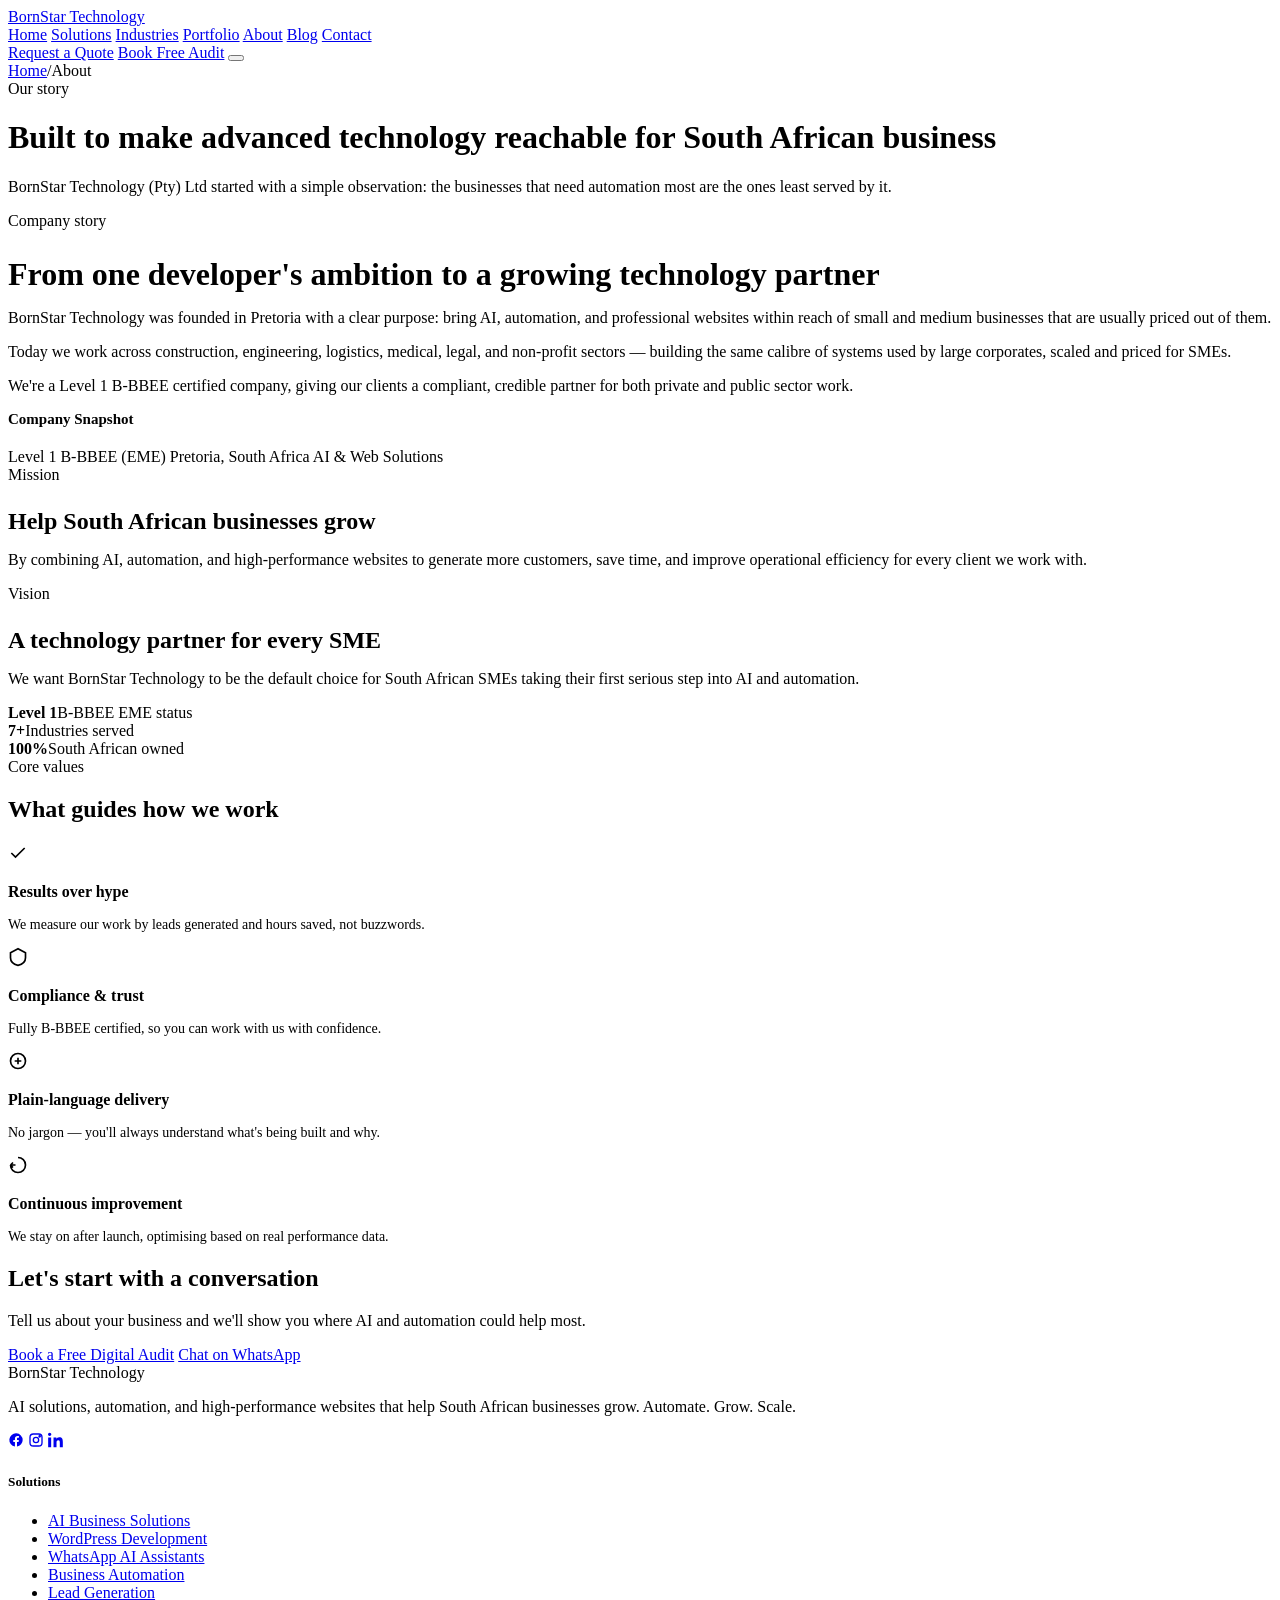
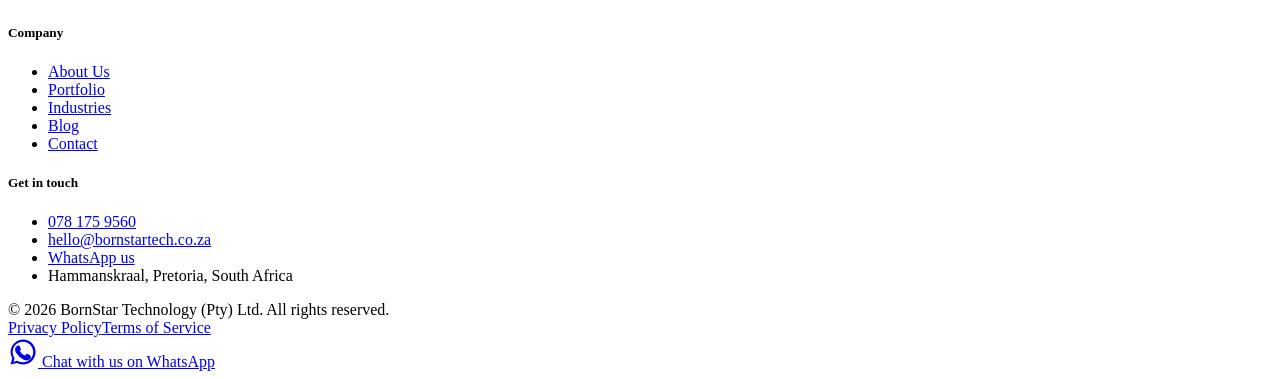
==== about.html @ 9c54cfef "Add files via upload" ====
<!DOCTYPE html>
<html lang="en-ZA">
<head>
<meta charset="UTF-8">
<meta name="viewport" content="width=device-width, initial-scale=1.0">
<title>About Us | BornStar Technology</title>
<meta name="description" content="BornStar Technology is a Pretoria-based, Level 1 B-BBEE certified AI and web solutions company helping South African SMEs grow through automation and technology.">
<link rel="canonical" href="https://bornstartechnology.github.io/about.html">
<meta property="og:type" content="website">
<meta property="og:title" content="About BornStar Technology">
<meta property="og:description" content="A Pretoria-based AI and web solutions company built to help South African SMEs grow.">
<meta property="og:url" content="https://bornstartechnology.github.io/about.html">
<link rel="preconnect" href="https://fonts.googleapis.com">
<link rel="preconnect" href="https://fonts.gstatic.com" crossorigin>
<link href="https://fonts.googleapis.com/css2?family=Poppins:wght@500;600;700&family=Inter:wght@400;500;600&display=swap" rel="stylesheet">
<link rel="stylesheet" href="css/style.css">
</head>
<body>

<header class="site-header">
  <div class="container nav">
    <a href="index.html" class="logo"><span class="mark" aria-hidden="true"></span>BornStar Technology</a>
    <nav class="nav-links" id="nav-links" aria-label="Primary">
      <a href="index.html">Home</a>
      <a href="solutions.html">Solutions</a>
      <a href="industries.html">Industries</a>
      <a href="portfolio.html">Portfolio</a>
      <a href="about.html" class="active">About</a>
      <a href="blog.html">Blog</a>
      <a href="contact.html">Contact</a>
    </nav>
    <div class="nav-actions">
      <a href="contact.html" class="btn btn-secondary btn-sm">Request a Quote</a>
      <a href="contact.html#audit" class="btn btn-primary btn-sm">Book Free Audit</a>
      <button class="nav-toggle" aria-label="Toggle menu" aria-expanded="false"><span></span><span></span><span></span></button>
    </div>
  </div>
</header>

<main>
  <div class="page-header">
    <div class="container">
      <div class="breadcrumb"><a href="index.html">Home</a><span>/</span><span>About</span></div>
      <span class="eyebrow">Our story</span>
      <h1>Built to make advanced technology reachable for South African business</h1>
      <p>BornStar Technology (Pty) Ltd started with a simple observation: the businesses that need automation most are the ones least served by it.</p>
    </div>
  </div>

  <section class="section">
    <div class="container two-col">
      <div>
        <span class="eyebrow">Company story</span>
        <h2 style="font-size:clamp(24px,3vw,32px); margin-bottom:16px;">From one developer's ambition to a growing technology partner</h2>
        <p style="color:var(--color-text-muted); margin-bottom:16px;">BornStar Technology was founded in Pretoria with a clear purpose: bring AI, automation, and professional websites within reach of small and medium businesses that are usually priced out of them.</p>
        <p style="color:var(--color-text-muted); margin-bottom:16px;">Today we work across construction, engineering, logistics, medical, legal, and non-profit sectors — building the same calibre of systems used by large corporates, scaled and priced for SMEs.</p>
        <p style="color:var(--color-text-muted);">We're a Level 1 B-BBEE certified company, giving our clients a compliant, credible partner for both private and public sector work.</p>
      </div>
      <div class="mock-panel">
        <div style="display:flex; justify-content:space-between; align-items:center; margin-bottom:20px;">
          <strong style="font-family:var(--font-heading); color:var(--color-secondary); font-size:15px;">Company Snapshot</strong>
        </div>
        <div class="mock-line"></div>
        <div class="mock-line short"></div>
        <div class="badge-row">
          <span class="badge">Level 1 B-BBEE (EME)</span>
          <span class="badge">Pretoria, South Africa</span>
          <span class="badge">AI &amp; Web Solutions</span>
        </div>
      </div>
    </div>
  </section>

  <section class="section section-dark">
    <div class="container">
      <div class="grid grid-2">
        <div class="reveal">
          <span class="eyebrow" style="color:var(--color-accent);">Mission</span>
          <h3 style="font-size:24px; margin-bottom:12px;">Help South African businesses grow</h3>
          <p>By combining AI, automation, and high-performance websites to generate more customers, save time, and improve operational efficiency for every client we work with.</p>
        </div>
        <div class="reveal">
          <span class="eyebrow" style="color:var(--color-accent);">Vision</span>
          <h3 style="font-size:24px; margin-bottom:12px;">A technology partner for every SME</h3>
          <p>We want BornStar Technology to be the default choice for South African SMEs taking their first serious step into AI and automation.</p>
        </div>
      </div>
      <div class="stat-row mt-40">
        <div><strong>Level 1</strong><span>B-BBEE EME status</span></div>
        <div><strong>7+</strong><span>Industries served</span></div>
        <div><strong>100%</strong><span>South African owned</span></div>
      </div>
    </div>
  </section>

  <section class="section">
    <div class="container">
      <div class="section-head center">
        <span class="eyebrow">Core values</span>
        <h2>What guides how we work</h2>
      </div>
      <div class="values-grid">
        <div class="card reveal">
          <div class="card-icon"><svg width="20" height="20" viewBox="0 0 24 24" fill="none" stroke="currentColor" stroke-width="2"><path d="M20 6 9 17l-5-5"/></svg></div>
          <h3 style="font-size:16px;">Results over hype</h3>
          <p style="font-size:14px;">We measure our work by leads generated and hours saved, not buzzwords.</p>
        </div>
        <div class="card reveal">
          <div class="card-icon"><svg width="20" height="20" viewBox="0 0 24 24" fill="none" stroke="currentColor" stroke-width="2"><path d="M12 2 3 7v6c0 5 4 8 9 9 5-1 9-4 9-9V7l-9-5Z"/></svg></div>
          <h3 style="font-size:16px;">Compliance &amp; trust</h3>
          <p style="font-size:14px;">Fully B-BBEE certified, so you can work with us with confidence.</p>
        </div>
        <div class="card reveal">
          <div class="card-icon"><svg width="20" height="20" viewBox="0 0 24 24" fill="none" stroke="currentColor" stroke-width="2"><path d="M8 12h8M12 8v8"/><circle cx="12" cy="12" r="9"/></svg></div>
          <h3 style="font-size:16px;">Plain-language delivery</h3>
          <p style="font-size:14px;">No jargon — you'll always understand what's being built and why.</p>
        </div>
        <div class="card reveal">
          <div class="card-icon"><svg width="20" height="20" viewBox="0 0 24 24" fill="none" stroke="currentColor" stroke-width="2"><path d="M3 12a9 9 0 1 0 9-9M3 12h6m-6 0 3-3m-3 3 3 3"/></svg></div>
          <h3 style="font-size:16px;">Continuous improvement</h3>
          <p style="font-size:14px;">We stay on after launch, optimising based on real performance data.</p>
        </div>
      </div>
    </div>
  </section>

  <section class="section section-alt">
    <div class="container">
      <div class="cta-banner reveal">
        <h2>Let's start with a conversation</h2>
        <p>Tell us about your business and we'll show you where AI and automation could help most.</p>
        <div class="hero-actions">
          <a href="contact.html#audit" class="btn btn-accent">Book a Free Digital Audit</a>
          <a href="https://wa.me/27781759560?text=Hi%20BornStar%20Technology.%20I%27d%20like%20to%20enquire%20about%20your%20AI%20and%20web%20solutions." target="_blank" rel="noopener" class="btn btn-ghost-light">Chat on WhatsApp</a>
        </div>
      </div>
    </div>
  </section>
</main>

<footer class="site-footer">
  <div class="container">
    <div class="footer-grid">
      <div class="footer-about">
        <div class="footer-logo"><span class="mark" aria-hidden="true"></span>BornStar Technology</div>
        <p>AI solutions, automation, and high-performance websites that help South African businesses grow. Automate. Grow. Scale.</p>
        <div class="footer-social">
          <a href="#" aria-label="Facebook"><svg width="16" height="16" viewBox="0 0 24 24" fill="currentColor"><path d="M22 12a10 10 0 1 0-11.6 9.9v-7H7.9V12h2.5V9.8c0-2.5 1.5-3.9 3.8-3.9 1.1 0 2.2.2 2.2.2v2.5h-1.3c-1.2 0-1.6.8-1.6 1.6V12h2.8l-.4 2.9h-2.4v7A10 10 0 0 0 22 12Z"/></svg></a>
          <a href="#" aria-label="Instagram"><svg width="16" height="16" viewBox="0 0 24 24" fill="none" stroke="currentColor" stroke-width="2"><rect x="3" y="3" width="18" height="18" rx="5"/><circle cx="12" cy="12" r="4"/><circle cx="17.5" cy="6.5" r="1"/></svg></a>
          <a href="#" aria-label="LinkedIn"><svg width="16" height="16" viewBox="0 0 24 24" fill="currentColor"><path d="M4.98 3.5C4.98 4.9 3.9 6 2.5 6S0 4.9 0 3.5 1.1 1 2.5 1s2.48 1.1 2.48 2.5ZM.24 8.25h4.5V23H.24V8.25ZM8.25 8.25h4.3v2.02h.06c.6-1.13 2.06-2.32 4.24-2.32 4.53 0 5.37 2.98 5.37 6.86V23h-4.5v-6.87c0-1.64-.03-3.75-2.29-3.75-2.3 0-2.65 1.79-2.65 3.63V23h-4.5V8.25Z"/></svg></a>
        </div>
      </div>
      <div>
        <h5>Solutions</h5>
        <ul>
          <li><a href="solutions.html#ai">AI Business Solutions</a></li>
          <li><a href="solutions.html#wordpress">WordPress Development</a></li>
          <li><a href="solutions.html#whatsapp">WhatsApp AI Assistants</a></li>
          <li><a href="solutions.html#automation">Business Automation</a></li>
          <li><a href="solutions.html#leadgen">Lead Generation</a></li>
        </ul>
      </div>
      <div>
        <h5>Company</h5>
        <ul>
          <li><a href="about.html">About Us</a></li>
          <li><a href="portfolio.html">Portfolio</a></li>
          <li><a href="industries.html">Industries</a></li>
          <li><a href="blog.html">Blog</a></li>
          <li><a href="contact.html">Contact</a></li>
        </ul>
      </div>
      <div>
        <h5>Get in touch</h5>
        <ul>
          <li><a href="tel:+27781759560">078 175 9560</a></li>
          <li><a href="mailto:hello@bornstartech.co.za">hello@bornstartech.co.za</a></li>
          <li><a href="https://wa.me/27781759560" target="_blank" rel="noopener">WhatsApp us</a></li>
          <li>Hammanskraal, Pretoria, South Africa</li>
        </ul>
      </div>
    </div>
    <div class="footer-bottom">
      <span>© 2026 BornStar Technology (Pty) Ltd. All rights reserved.</span>
      <div class="footer-legal"><a href="#">Privacy Policy</a><a href="#">Terms of Service</a></div>
    </div>
  </div>
</footer>

<a class="wa-float" href="https://wa.me/27781759560?text=Hi%20BornStar%20Technology.%20I%27d%20like%20to%20enquire%20about%20your%20AI%20and%20web%20solutions." target="_blank" rel="noopener" aria-label="Chat with us on WhatsApp">
  <svg width="30" height="30" viewBox="0 0 24 24" fill="currentColor"><path d="M17.5 14.4c-.3-.1-1.7-.9-2-1s-.5-.1-.7.1-.8 1-.9 1.1-.3.2-.6.1a7.7 7.7 0 0 1-2.2-1.4 8.3 8.3 0 0 1-1.5-1.9c-.2-.3 0-.5.1-.6l.4-.5.2-.4a.5.5 0 0 0 0-.4c-.1-.1-.7-1.6-1-2.2s-.5-.5-.7-.5h-.6a1.1 1.1 0 0 0-.8.4A3.5 3.5 0 0 0 5.6 10a6 6 0 0 0 1.3 3.2 13.7 13.7 0 0 0 5.3 4.7c.7.3 1.3.5 1.8.6a4.3 4.3 0 0 0 2-.1 3.3 3.3 0 0 0 2.1-1.5 2.6 2.6 0 0 0 .2-1.5c-.1-.1-.3-.2-.6-.3Z"/><path d="M12 2a10 10 0 0 0-8.6 15L2 22l5.1-1.3A10 10 0 1 0 12 2Zm0 18.2a8.2 8.2 0 0 1-4.2-1.1l-.3-.2-3 .8.8-2.9-.2-.3A8.2 8.2 0 1 1 12 20.2Z"/></svg>
  <span class="wa-tooltip">Chat with us on WhatsApp</span>
</a>

<script src="js/main.js"></script>
</body>
</html>
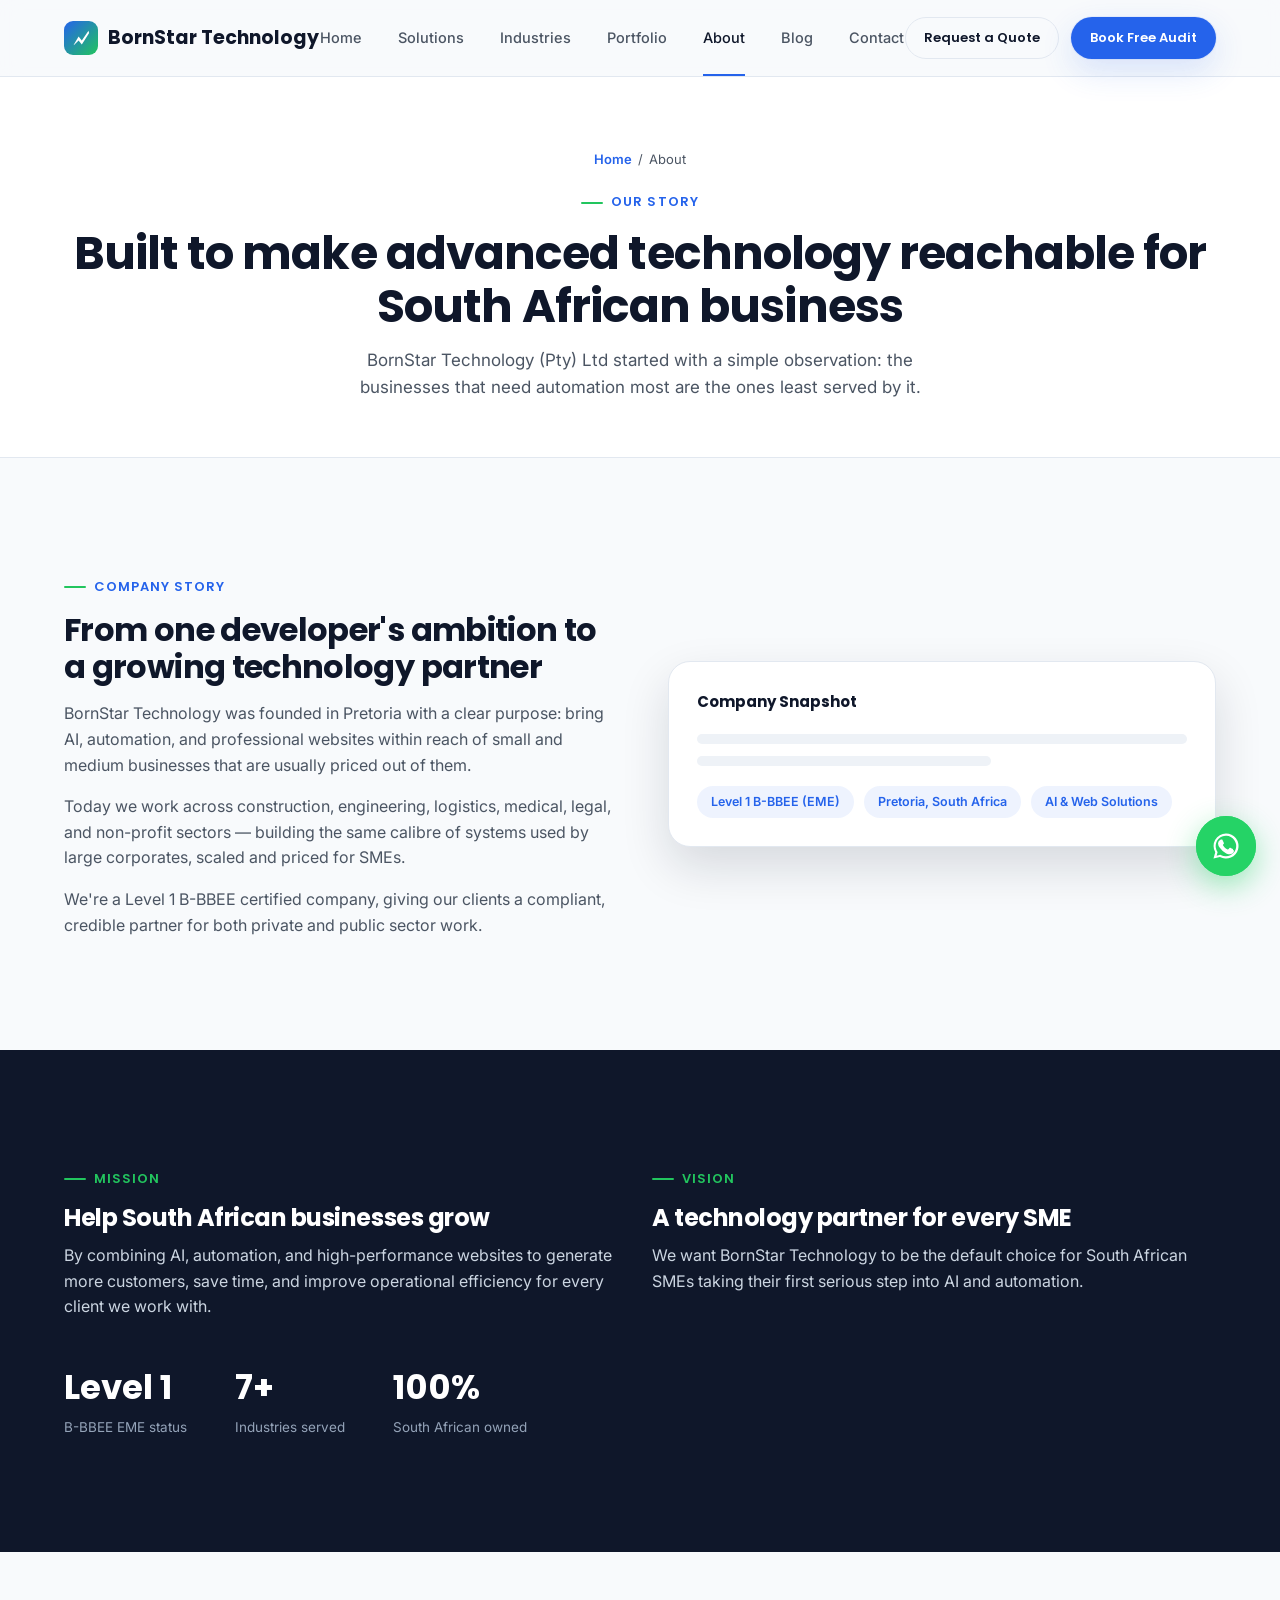
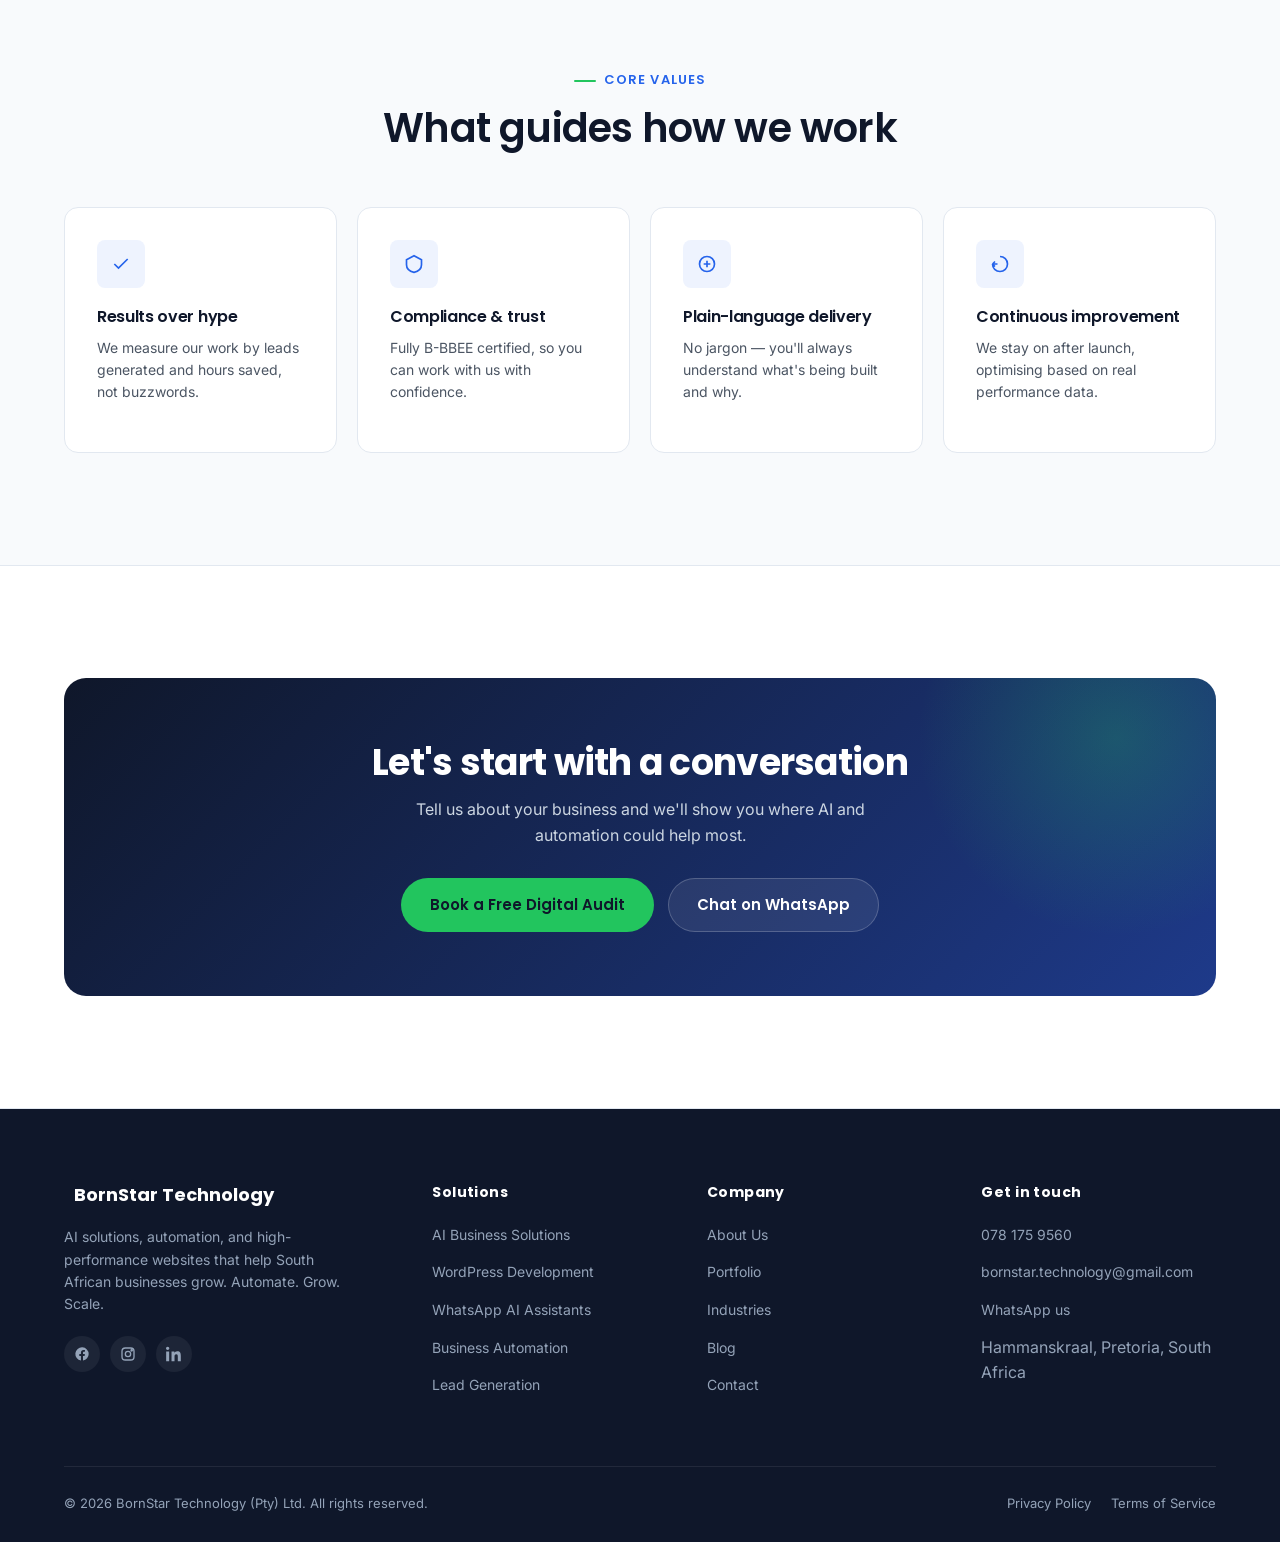
==== commit 2e5bd97c: "Add files via upload" ====
--- a/about.html
+++ b/about.html
@@ -174,7 +174,7 @@
         <h5>Get in touch</h5>
         <ul>
           <li><a href="tel:+27781759560">078 175 9560</a></li>
-          <li><a href="mailto:hello@bornstartech.co.za">hello@bornstartech.co.za</a></li>
+          <li><a href="mailto:bornstar.technology@gmail.com">bornstar.technology@gmail.com</a></li>
           <li><a href="https://wa.me/27781759560" target="_blank" rel="noopener">WhatsApp us</a></li>
           <li>Hammanskraal, Pretoria, South Africa</li>
         </ul>
--- a/css/style.css
+++ b/css/style.css
@@ -0,0 +1,796 @@
+/* ==========================================================================
+   BornStar Technology — Design System
+   ========================================================================== */
+
+:root {
+  /* Brand palette (from brief) */
+  --color-primary: #2563EB;
+  --color-primary-dark: #1D4ED8;
+  --color-secondary: #0F172A;
+  --color-accent: #22C55E;
+  --color-bg: #F8FAFC;
+  --color-text: #111827;
+  --color-text-muted: #4B5563;
+  --color-border: #E2E8F0;
+  --color-white: #FFFFFF;
+  --color-whatsapp: #25D366;
+
+  /* Surfaces */
+  --surface-card: #FFFFFF;
+  --surface-dark: #0F172A;
+  --surface-dark-2: #16213E;
+
+  /* Type */
+  --font-heading: 'Poppins', sans-serif;
+  --font-body: 'Inter', sans-serif;
+
+  /* Radii & shadows */
+  --radius-sm: 8px;
+  --radius-md: 14px;
+  --radius-lg: 22px;
+  --radius-pill: 999px;
+  --shadow-sm: 0 1px 2px rgba(15, 23, 42, 0.06);
+  --shadow-md: 0 8px 24px rgba(15, 23, 42, 0.08);
+  --shadow-lg: 0 20px 48px rgba(15, 23, 42, 0.14);
+  --shadow-glow: 0 0 0 1px rgba(37, 99, 235, 0.08), 0 12px 32px rgba(37, 99, 235, 0.16);
+
+  /* Layout */
+  --max-width: 1200px;
+  --section-pad: 112px;
+}
+
+@media (max-width: 768px) {
+  :root { --section-pad: 64px; }
+}
+
+* { box-sizing: border-box; margin: 0; padding: 0; }
+
+html { scroll-behavior: smooth; }
+
+@media (prefers-reduced-motion: reduce) {
+  html { scroll-behavior: auto; }
+  * { animation-duration: 0.01ms !important; animation-iteration-count: 1 !important; transition-duration: 0.01ms !important; }
+}
+
+body {
+  font-family: var(--font-body);
+  color: var(--color-text);
+  background: var(--color-bg);
+  line-height: 1.6;
+  -webkit-font-smoothing: antialiased;
+  overflow-x: hidden;
+}
+
+img { max-width: 100%; display: block; }
+
+a { color: inherit; text-decoration: none; }
+
+ul { list-style: none; }
+
+h1, h2, h3, h4 {
+  font-family: var(--font-heading);
+  color: var(--color-secondary);
+  line-height: 1.15;
+  letter-spacing: -0.02em;
+}
+
+:focus-visible {
+  outline: 2px solid var(--color-primary);
+  outline-offset: 3px;
+  border-radius: 4px;
+}
+
+.container {
+  max-width: var(--max-width);
+  margin: 0 auto;
+  padding: 0 24px;
+}
+
+.section {
+  padding: var(--section-pad) 0;
+}
+
+.section-alt {
+  background: var(--color-white);
+  border-top: 1px solid var(--color-border);
+  border-bottom: 1px solid var(--color-border);
+}
+
+.section-dark {
+  background: var(--color-secondary);
+  color: #CBD5E1;
+}
+.section-dark h2, .section-dark h3 { color: var(--color-white); }
+
+.eyebrow {
+  display: inline-flex;
+  align-items: center;
+  gap: 8px;
+  font-family: var(--font-heading);
+  font-size: 13px;
+  font-weight: 600;
+  letter-spacing: 0.08em;
+  text-transform: uppercase;
+  color: var(--color-primary);
+  margin-bottom: 14px;
+}
+.eyebrow::before {
+  content: "";
+  width: 22px;
+  height: 2px;
+  background: var(--color-accent);
+  border-radius: 2px;
+}
+
+.section-head {
+  max-width: 640px;
+  margin-bottom: 56px;
+}
+.section-head.center { margin-left: auto; margin-right: auto; text-align: center; }
+
+.section-head h2 {
+  font-size: clamp(28px, 4vw, 40px);
+  font-weight: 600;
+  margin-bottom: 16px;
+}
+
+.section-head p {
+  color: var(--color-text-muted);
+  font-size: 17px;
+}
+
+/* ---------- Buttons ---------- */
+.btn {
+  display: inline-flex;
+  align-items: center;
+  justify-content: center;
+  gap: 8px;
+  font-family: var(--font-heading);
+  font-weight: 600;
+  font-size: 15px;
+  padding: 14px 28px;
+  border-radius: var(--radius-pill);
+  border: 1px solid transparent;
+  cursor: pointer;
+  transition: transform 0.2s ease, box-shadow 0.2s ease, background 0.2s ease, color 0.2s ease;
+  white-space: nowrap;
+}
+.btn:hover { transform: translateY(-2px); }
+
+.btn-primary {
+  background: var(--color-primary);
+  color: var(--color-white);
+  box-shadow: var(--shadow-glow);
+}
+.btn-primary:hover { background: var(--color-primary-dark); }
+
+.btn-secondary {
+  background: transparent;
+  color: var(--color-secondary);
+  border-color: var(--color-border);
+}
+.btn-secondary:hover { border-color: var(--color-secondary); background: var(--color-white); }
+
+.btn-accent {
+  background: var(--color-accent);
+  color: var(--color-secondary);
+}
+.btn-accent:hover { background: #1ea852; }
+
+.btn-ghost-light {
+  background: rgba(255,255,255,0.08);
+  color: var(--color-white);
+  border-color: rgba(255,255,255,0.2);
+}
+.btn-ghost-light:hover { background: rgba(255,255,255,0.16); }
+
+.btn-block { width: 100%; }
+.btn-sm { padding: 10px 18px; font-size: 13px; }
+
+/* ---------- Header ---------- */
+.site-header {
+  position: sticky;
+  top: 0;
+  z-index: 100;
+  background: rgba(248, 250, 252, 0.85);
+  backdrop-filter: blur(10px);
+  -webkit-backdrop-filter: blur(10px);
+  border-bottom: 1px solid var(--color-border);
+}
+
+.nav {
+  display: flex;
+  align-items: center;
+  justify-content: space-between;
+  height: 76px;
+}
+
+.logo {
+  display: flex;
+  align-items: center;
+  gap: 10px;
+  font-family: var(--font-heading);
+  font-weight: 700;
+  font-size: 19px;
+  color: var(--color-secondary);
+}
+.logo .mark {
+  width: 34px;
+  height: 34px;
+  border-radius: 9px;
+  background: linear-gradient(135deg, var(--color-primary), var(--color-accent));
+  position: relative;
+  flex-shrink: 0;
+}
+.logo .mark::after {
+  content: "";
+  position: absolute;
+  inset: 9px;
+  border-radius: 3px;
+  background: var(--color-white);
+  clip-path: polygon(0 100%, 35% 40%, 55% 65%, 100% 0, 100% 20%, 55% 90%, 35% 65%, 0 100%);
+}
+
+.nav-links {
+  display: flex;
+  align-items: center;
+  gap: 36px;
+}
+.nav-links a {
+  font-size: 14.5px;
+  font-weight: 500;
+  color: var(--color-text-muted);
+  transition: color 0.2s ease;
+  position: relative;
+}
+.nav-links a:hover, .nav-links a.active { color: var(--color-secondary); }
+.nav-links a.active::after {
+  content: "";
+  position: absolute;
+  left: 0; right: 0; bottom: -26px;
+  height: 2px;
+  background: var(--color-primary);
+}
+
+.nav-actions { display: flex; align-items: center; gap: 12px; }
+
+.nav-toggle {
+  display: none;
+  flex-direction: column;
+  gap: 5px;
+  background: none;
+  border: none;
+  cursor: pointer;
+  padding: 8px;
+}
+.nav-toggle span { width: 22px; height: 2px; background: var(--color-secondary); border-radius: 2px; transition: 0.25s ease; }
+
+@media (max-width: 900px) {
+  .nav-links { position: fixed; top: 76px; left: 0; right: 0; bottom: 0; background: var(--color-white);
+    flex-direction: column; align-items: flex-start; padding: 32px 24px; gap: 24px; transform: translateX(100%);
+    transition: transform 0.3s ease; overflow-y: auto; }
+  .nav-links.open { transform: translateX(0); }
+  .nav-links a.active::after { display: none; }
+  .nav-toggle { display: flex; }
+  .nav-actions .btn-secondary { display: none; }
+}
+
+/* ---------- Hero ---------- */
+.hero {
+  padding: 88px 0 var(--section-pad);
+  position: relative;
+  overflow: hidden;
+}
+.hero-grid {
+  display: grid;
+  grid-template-columns: 1.05fr 0.95fr;
+  gap: 56px;
+  align-items: center;
+}
+@media (max-width: 960px) {
+  .hero-grid { grid-template-columns: 1fr; }
+}
+
+.hero-copy .eyebrow { color: var(--color-primary); }
+
+.hero h1 {
+  font-size: clamp(34px, 5vw, 56px);
+  font-weight: 700;
+  margin-bottom: 22px;
+}
+.hero h1 .accent-underline {
+  position: relative;
+  white-space: nowrap;
+}
+.hero h1 .accent-underline::after {
+  content: "";
+  position: absolute;
+  left: 0; right: 0; bottom: 6px;
+  height: 10px;
+  background: rgba(34, 197, 94, 0.35);
+  z-index: -1;
+  border-radius: 3px;
+}
+
+.hero p.lead {
+  font-size: 18px;
+  color: var(--color-text-muted);
+  max-width: 520px;
+  margin-bottom: 34px;
+}
+
+.hero-actions { display: flex; gap: 14px; flex-wrap: wrap; margin-bottom: 40px; }
+
+.hero-trust {
+  display: flex;
+  gap: 28px;
+  flex-wrap: wrap;
+  font-size: 13.5px;
+  color: var(--color-text-muted);
+}
+.hero-trust li { display: flex; align-items: center; gap: 8px; }
+.hero-trust svg { flex-shrink: 0; color: var(--color-accent); }
+
+/* Signature element: animated automation flow graphic */
+.flow-graphic {
+  position: relative;
+  aspect-ratio: 1 / 1;
+  max-width: 480px;
+  margin: 0 auto;
+}
+.flow-graphic svg { width: 100%; height: 100%; overflow: visible; }
+.flow-path {
+  fill: none;
+  stroke: var(--color-border);
+  stroke-width: 2;
+}
+.flow-path.animated {
+  stroke: var(--color-primary);
+  stroke-dasharray: 8 10;
+  animation: dash-flow 3.2s linear infinite;
+}
+@keyframes dash-flow { to { stroke-dashoffset: -180; } }
+
+.flow-node {
+  fill: var(--color-white);
+  stroke: var(--color-primary);
+  stroke-width: 2;
+}
+.flow-node.accent { stroke: var(--color-accent); }
+.flow-pulse {
+  fill: var(--color-accent);
+  opacity: 0;
+  animation: pulse-travel 3.2s ease-in-out infinite;
+}
+@keyframes pulse-travel {
+  0% { opacity: 0; }
+  8% { opacity: 1; }
+  85% { opacity: 1; }
+  100% { opacity: 0; }
+}
+.flow-label {
+  font-family: var(--font-heading);
+  font-size: 10.5px;
+  font-weight: 600;
+  fill: var(--color-secondary);
+}
+.flow-sub {
+  font-family: var(--font-body);
+  font-size: 9px;
+  fill: #94A3B8;
+}
+
+@media (prefers-reduced-motion: reduce) {
+  .flow-path.animated { animation: none; }
+  .flow-pulse { animation: none; opacity: 0; }
+}
+
+/* ---------- Logo / trust strip ---------- */
+.trust-strip {
+  padding: 32px 0;
+  border-top: 1px solid var(--color-border);
+  border-bottom: 1px solid var(--color-border);
+  background: var(--color-white);
+}
+.trust-strip .container {
+  display: flex;
+  align-items: center;
+  justify-content: space-between;
+  flex-wrap: wrap;
+  gap: 20px 40px;
+}
+.trust-strip p { font-size: 13px; color: #94A3B8; text-transform: uppercase; letter-spacing: 0.08em; font-weight: 600; }
+.trust-tags { display: flex; gap: 28px; flex-wrap: wrap; }
+.trust-tags span { font-family: var(--font-heading); font-weight: 600; color: #94A3B8; font-size: 15px; }
+
+/* ---------- Cards: Services ---------- */
+.grid {
+  display: grid;
+  gap: 24px;
+}
+.grid-3 { grid-template-columns: repeat(3, 1fr); }
+.grid-4 { grid-template-columns: repeat(4, 1fr); }
+.grid-2 { grid-template-columns: repeat(2, 1fr); }
+@media (max-width: 960px) {
+  .grid-3, .grid-4 { grid-template-columns: repeat(2, 1fr); }
+}
+@media (max-width: 640px) {
+  .grid-3, .grid-4, .grid-2 { grid-template-columns: 1fr; }
+}
+
+.card {
+  background: var(--surface-card);
+  border: 1px solid var(--color-border);
+  border-radius: var(--radius-md);
+  padding: 32px;
+  transition: transform 0.25s ease, box-shadow 0.25s ease, border-color 0.25s ease;
+}
+.card:hover { transform: translateY(-4px); box-shadow: var(--shadow-md); border-color: transparent; }
+
+.card-icon {
+  width: 48px;
+  height: 48px;
+  border-radius: var(--radius-sm);
+  background: rgba(37, 99, 235, 0.08);
+  color: var(--color-primary);
+  display: flex;
+  align-items: center;
+  justify-content: center;
+  margin-bottom: 20px;
+}
+
+.card h3 { font-size: 19px; font-weight: 600; margin-bottom: 10px; }
+.card p { color: var(--color-text-muted); font-size: 15px; margin-bottom: 16px; }
+.card-link { font-size: 14px; font-weight: 600; color: var(--color-primary); display: inline-flex; align-items: center; gap: 6px; }
+.card-link svg { transition: transform 0.2s ease; }
+.card:hover .card-link svg { transform: translateX(3px); }
+
+/* ---------- Why choose us ---------- */
+.feature-row {
+  display: flex;
+  gap: 20px;
+  padding: 28px 0;
+  border-bottom: 1px solid var(--color-border);
+}
+.feature-row:last-child { border-bottom: none; }
+.feature-row .num {
+  font-family: var(--font-heading);
+  font-weight: 700;
+  font-size: 14px;
+  color: var(--color-primary);
+  background: rgba(37,99,235,0.08);
+  width: 34px; height: 34px;
+  border-radius: 50%;
+  display: flex; align-items: center; justify-content: center;
+  flex-shrink: 0;
+}
+.feature-row h4 { font-size: 17px; margin-bottom: 6px; }
+.feature-row p { color: var(--color-text-muted); font-size: 15px; }
+
+/* ---------- Industries ---------- */
+.industry-chip {
+  background: var(--color-white);
+  border: 1px solid var(--color-border);
+  border-radius: var(--radius-md);
+  padding: 24px 20px;
+  text-align: center;
+  transition: 0.2s ease;
+}
+.industry-chip:hover { border-color: var(--color-primary); background: rgba(37,99,235,0.03); }
+.industry-chip .card-icon { margin: 0 auto 14px; }
+.industry-chip h4 { font-size: 15px; font-weight: 600; }
+
+/* ---------- Process timeline ---------- */
+.process-list { display: grid; grid-template-columns: repeat(5, 1fr); gap: 20px; counter-reset: step; }
+@media (max-width: 960px) { .process-list { grid-template-columns: repeat(2, 1fr); } }
+@media (max-width: 640px) { .process-list { grid-template-columns: 1fr; } }
+
+.process-step { position: relative; padding-top: 8px; }
+.process-step .step-num {
+  font-family: var(--font-heading);
+  font-size: 34px;
+  font-weight: 700;
+  color: transparent;
+  -webkit-text-stroke: 1.5px var(--color-primary);
+  margin-bottom: 14px;
+  display: block;
+}
+.process-step h4 { font-size: 16px; margin-bottom: 8px; }
+.process-step p { font-size: 14px; color: var(--color-text-muted); }
+.process-step:not(:last-child)::after {
+  content: "";
+  position: absolute;
+  top: 24px; right: -26px;
+  width: 20px; height: 1px;
+  background: var(--color-border);
+}
+@media (max-width: 960px) { .process-step::after { display: none; } }
+
+/* ---------- Portfolio ---------- */
+.portfolio-card { border-radius: var(--radius-md); overflow: hidden; border: 1px solid var(--color-border); background: var(--color-white); }
+.portfolio-thumb {
+  aspect-ratio: 16/10;
+  background: linear-gradient(135deg, var(--color-secondary), var(--surface-dark-2));
+  position: relative;
+  display: flex; align-items: center; justify-content: center;
+  color: rgba(255,255,255,0.35);
+  font-family: var(--font-heading);
+  font-size: 14px;
+  letter-spacing: 0.05em;
+}
+.portfolio-body { padding: 24px; }
+.portfolio-tags { display: flex; gap: 8px; flex-wrap: wrap; margin-bottom: 14px; }
+.portfolio-tags span {
+  font-size: 11.5px;
+  font-weight: 600;
+  padding: 4px 10px;
+  border-radius: var(--radius-pill);
+  background: rgba(37,99,235,0.08);
+  color: var(--color-primary);
+}
+.portfolio-result { display: flex; gap: 18px; margin-top: 16px; padding-top: 16px; border-top: 1px solid var(--color-border); }
+.portfolio-result div strong { display: block; font-family: var(--font-heading); font-size: 18px; color: var(--color-secondary); }
+.portfolio-result div span { font-size: 12px; color: var(--color-text-muted); }
+
+/* ---------- Testimonials ---------- */
+.testimonial-card {
+  background: var(--color-white);
+  border: 1px solid var(--color-border);
+  border-radius: var(--radius-md);
+  padding: 30px;
+}
+.stars { color: var(--color-accent); font-size: 14px; margin-bottom: 16px; letter-spacing: 2px; }
+.testimonial-card p.quote { font-size: 15.5px; color: var(--color-text); margin-bottom: 22px; }
+.testimonial-person { display: flex; align-items: center; gap: 12px; }
+.avatar {
+  width: 42px; height: 42px; border-radius: 50%;
+  background: linear-gradient(135deg, var(--color-primary), var(--color-accent));
+  display: flex; align-items: center; justify-content: center;
+  color: white; font-family: var(--font-heading); font-weight: 600; font-size: 14px;
+}
+.testimonial-person strong { display: block; font-size: 14px; }
+.testimonial-person span { font-size: 12.5px; color: var(--color-text-muted); }
+
+/* ---------- FAQ ---------- */
+.faq-list { max-width: 780px; margin: 0 auto; }
+.faq-item { border-bottom: 1px solid var(--color-border); }
+.faq-q {
+  width: 100%;
+  display: flex;
+  align-items: center;
+  justify-content: space-between;
+  padding: 22px 4px;
+  background: none;
+  border: none;
+  text-align: left;
+  font-family: var(--font-heading);
+  font-size: 16px;
+  font-weight: 600;
+  color: var(--color-secondary);
+  cursor: pointer;
+}
+.faq-q .plus { flex-shrink: 0; width: 22px; height: 22px; position: relative; }
+.faq-q .plus::before, .faq-q .plus::after {
+  content: "";
+  position: absolute; background: var(--color-primary);
+  transition: transform 0.25s ease;
+}
+.faq-q .plus::before { top: 50%; left: 0; width: 100%; height: 2px; transform: translateY(-50%); }
+.faq-q .plus::after { left: 50%; top: 0; width: 2px; height: 100%; transform: translateX(-50%); }
+.faq-item.open .plus::after { transform: translateX(-50%) rotate(90deg); opacity: 0; }
+.faq-a {
+  max-height: 0;
+  overflow: hidden;
+  transition: max-height 0.3s ease, padding 0.3s ease;
+  color: var(--color-text-muted);
+  font-size: 15px;
+  padding: 0 4px;
+}
+.faq-item.open .faq-a { padding-bottom: 22px; }
+
+/* ---------- CTA banner ---------- */
+.cta-banner {
+  background: linear-gradient(135deg, var(--color-secondary) 0%, #1E3A8A 100%);
+  border-radius: var(--radius-lg);
+  padding: 64px;
+  text-align: center;
+  position: relative;
+  overflow: hidden;
+}
+.cta-banner::before {
+  content: "";
+  position: absolute;
+  width: 400px; height: 400px;
+  background: radial-gradient(circle, rgba(34,197,94,0.25), transparent 70%);
+  top: -140px; right: -100px;
+}
+.cta-banner h2 { color: var(--color-white); font-size: clamp(26px, 3.5vw, 36px); margin-bottom: 14px; }
+.cta-banner p { color: #CBD5E1; margin-bottom: 30px; max-width: 480px; margin-left: auto; margin-right: auto; }
+.cta-banner .hero-actions { justify-content: center; margin-bottom: 0; }
+
+@media (max-width: 640px) { .cta-banner { padding: 44px 24px; } }
+
+/* ---------- Page header (internal pages) ---------- */
+.page-header {
+  padding: 72px 0 56px;
+  background: var(--color-white);
+  border-bottom: 1px solid var(--color-border);
+  text-align: center;
+}
+.page-header .eyebrow { justify-content: center; }
+.page-header h1 { font-size: clamp(30px, 4.5vw, 46px); margin-bottom: 14px; }
+.page-header p { color: var(--color-text-muted); font-size: 17px; max-width: 620px; margin: 0 auto; }
+.breadcrumb { font-size: 13px; color: var(--color-text-muted); margin-bottom: 16px; justify-content: center; display: flex; gap: 6px; }
+.breadcrumb a { color: var(--color-primary); font-weight: 600; }
+
+/* ---------- Footer ---------- */
+.site-footer { background: var(--color-secondary); color: #94A3B8; padding: 72px 0 28px; }
+.footer-grid { display: grid; grid-template-columns: 1.4fr repeat(3, 1fr); gap: 40px; margin-bottom: 56px; }
+@media (max-width: 900px) { .footer-grid { grid-template-columns: 1fr 1fr; } }
+@media (max-width: 560px) { .footer-grid { grid-template-columns: 1fr; } }
+.footer-grid h5 { color: var(--color-white); font-family: var(--font-heading); font-size: 14px; margin-bottom: 18px; letter-spacing: 0.03em; }
+.footer-grid ul li { margin-bottom: 12px; }
+.footer-grid ul a { font-size: 14px; transition: color 0.2s ease; }
+.footer-grid ul a:hover { color: var(--color-white); }
+.footer-about p { font-size: 14px; margin: 16px 0 20px; max-width: 300px; }
+.footer-logo { display: flex; align-items: center; gap: 10px; font-family: var(--font-heading); font-weight: 700; font-size: 18px; color: var(--color-white); }
+.footer-social { display: flex; gap: 10px; }
+.footer-social a {
+  width: 36px; height: 36px; border-radius: 50%;
+  background: rgba(255,255,255,0.06);
+  display: flex; align-items: center; justify-content: center;
+  transition: background 0.2s ease;
+}
+.footer-social a:hover { background: var(--color-primary); }
+.footer-bottom {
+  border-top: 1px solid rgba(255,255,255,0.08);
+  padding-top: 26px;
+  display: flex; justify-content: space-between; align-items: center; flex-wrap: wrap; gap: 12px;
+  font-size: 13px;
+}
+.footer-bottom a:hover { color: var(--color-white); }
+.footer-legal { display: flex; gap: 20px; }
+
+/* ---------- WhatsApp floating button ---------- */
+.wa-float {
+  position: fixed;
+  right: 24px;
+  bottom: 24px;
+  z-index: 200;
+  width: 60px;
+  height: 60px;
+  border-radius: 50%;
+  background: var(--color-whatsapp);
+  display: flex;
+  align-items: center;
+  justify-content: center;
+  box-shadow: 0 10px 30px rgba(37, 211, 102, 0.45);
+  color: white;
+}
+.wa-float::before {
+  content: "";
+  position: absolute;
+  inset: 0;
+  border-radius: 50%;
+  background: var(--color-whatsapp);
+  animation: wa-pulse 2.4s ease-out infinite;
+  z-index: -1;
+}
+@keyframes wa-pulse {
+  0% { transform: scale(1); opacity: 0.55; }
+  100% { transform: scale(1.9); opacity: 0; }
+}
+.wa-tooltip {
+  position: absolute;
+  right: 72px;
+  top: 50%;
+  transform: translateY(-50%) translateX(6px);
+  background: var(--color-secondary);
+  color: white;
+  font-size: 13px;
+  font-weight: 500;
+  padding: 9px 14px;
+  border-radius: 8px;
+  white-space: nowrap;
+  opacity: 0;
+  pointer-events: none;
+  transition: opacity 0.2s ease, transform 0.2s ease;
+}
+.wa-float:hover .wa-tooltip { opacity: 1; transform: translateY(-50%) translateX(0); }
+@media (max-width: 640px) {
+  .wa-float { right: 16px; bottom: 16px; width: 54px; height: 54px; }
+  .wa-tooltip { display: none; }
+}
+@media (prefers-reduced-motion: reduce) {
+  .wa-float::before { animation: none; }
+}
+
+/* ---------- Forms ---------- */
+.form-grid { display: grid; grid-template-columns: 1fr 1fr; gap: 18px; }
+@media (max-width: 640px) { .form-grid { grid-template-columns: 1fr; } }
+.form-field { display: flex; flex-direction: column; gap: 8px; margin-bottom: 18px; }
+.form-field label { font-size: 13.5px; font-weight: 600; color: var(--color-secondary); }
+.form-field input, .form-field select, .form-field textarea {
+  font-family: var(--font-body);
+  font-size: 15px;
+  padding: 13px 16px;
+  border: 1px solid var(--color-border);
+  border-radius: var(--radius-sm);
+  background: var(--color-white);
+  color: var(--color-text);
+  transition: border-color 0.2s ease, box-shadow 0.2s ease;
+}
+.form-field input:focus, .form-field select:focus, .form-field textarea:focus {
+  border-color: var(--color-primary);
+  box-shadow: 0 0 0 3px rgba(37,99,235,0.12);
+  outline: none;
+}
+.form-note { font-size: 13px; color: var(--color-text-muted); margin-top: 14px; }
+
+.contact-info-card { background: var(--color-white); border: 1px solid var(--color-border); border-radius: var(--radius-md); padding: 28px; margin-bottom: 20px; }
+.contact-info-row { display: flex; gap: 14px; align-items: flex-start; margin-bottom: 20px; }
+.contact-info-row:last-child { margin-bottom: 0; }
+.contact-info-row .card-icon { width: 40px; height: 40px; margin-bottom: 0; flex-shrink: 0; }
+.contact-info-row h4 { font-size: 15px; margin-bottom: 4px; }
+.contact-info-row p, .contact-info-row a { font-size: 14px; color: var(--color-text-muted); }
+
+.map-placeholder {
+  aspect-ratio: 16/9;
+  border-radius: var(--radius-md);
+  background: repeating-linear-gradient(45deg, #EEF2F7, #EEF2F7 12px, #E5EAF1 12px, #E5EAF1 24px);
+  border: 1px solid var(--color-border);
+  display: flex; align-items: center; justify-content: center;
+  color: var(--color-text-muted);
+  font-size: 14px;
+  text-align: center;
+  padding: 20px;
+}
+
+/* ---------- Blog ---------- */
+.blog-card { background: var(--color-white); border: 1px solid var(--color-border); border-radius: var(--radius-md); overflow: hidden; }
+.blog-thumb {
+  aspect-ratio: 16/9;
+  background: linear-gradient(135deg, rgba(37,99,235,0.9), rgba(34,197,94,0.75));
+  display: flex; align-items: center; justify-content: center;
+}
+.blog-thumb svg { color: white; opacity: 0.9; }
+.blog-body { padding: 24px; }
+.blog-meta { display: flex; gap: 14px; font-size: 12.5px; color: var(--color-text-muted); margin-bottom: 12px; }
+.blog-body h3 { font-size: 18px; margin-bottom: 10px; }
+.blog-body p { font-size: 14.5px; color: var(--color-text-muted); margin-bottom: 16px; }
+.tag-pill { font-size: 11.5px; font-weight: 600; padding: 4px 10px; border-radius: var(--radius-pill); background: rgba(34,197,94,0.1); color: #15803D; display: inline-block; margin-bottom: 14px; }
+
+/* ---------- About ---------- */
+.values-grid { display: grid; grid-template-columns: repeat(4, 1fr); gap: 20px; }
+@media (max-width: 900px) { .values-grid { grid-template-columns: repeat(2, 1fr); } }
+@media (max-width: 560px) { .values-grid { grid-template-columns: 1fr; } }
+
+.stat-row { display: flex; gap: 48px; flex-wrap: wrap; }
+.stat-row div strong { display: block; font-family: var(--font-heading); font-size: 34px; color: var(--color-white); }
+.stat-row div span { font-size: 13.5px; color: #94A3B8; }
+
+/* ---------- Utility ---------- */
+.text-center { text-align: center; }
+.mt-40 { margin-top: 40px; }
+.reveal { opacity: 0; transform: translateY(18px); transition: opacity 0.6s ease, transform 0.6s ease; }
+.reveal.in-view { opacity: 1; transform: translateY(0); }
+
+.two-col { display: grid; grid-template-columns: 1fr 1fr; gap: 56px; align-items: center; }
+@media (max-width: 900px) { .two-col { grid-template-columns: 1fr; gap: 32px; } }
+
+.badge-row { display: flex; gap: 10px; flex-wrap: wrap; margin-top: 20px; }
+.badge {
+  font-size: 12.5px; font-weight: 600; padding: 6px 14px; border-radius: var(--radius-pill);
+  background: rgba(37,99,235,0.08); color: var(--color-primary);
+}
+
+.mock-panel {
+  background: var(--color-white);
+  border: 1px solid var(--color-border);
+  border-radius: var(--radius-lg);
+  padding: 28px;
+  box-shadow: var(--shadow-lg);
+}
+.mock-panel .mock-line { height: 10px; border-radius: 6px; background: #EEF2F7; margin-bottom: 12px; }
+.mock-panel .mock-line.short { width: 60%; }
+.mock-panel .mock-line.accent { background: var(--color-accent); width: 30%; height: 8px; }
